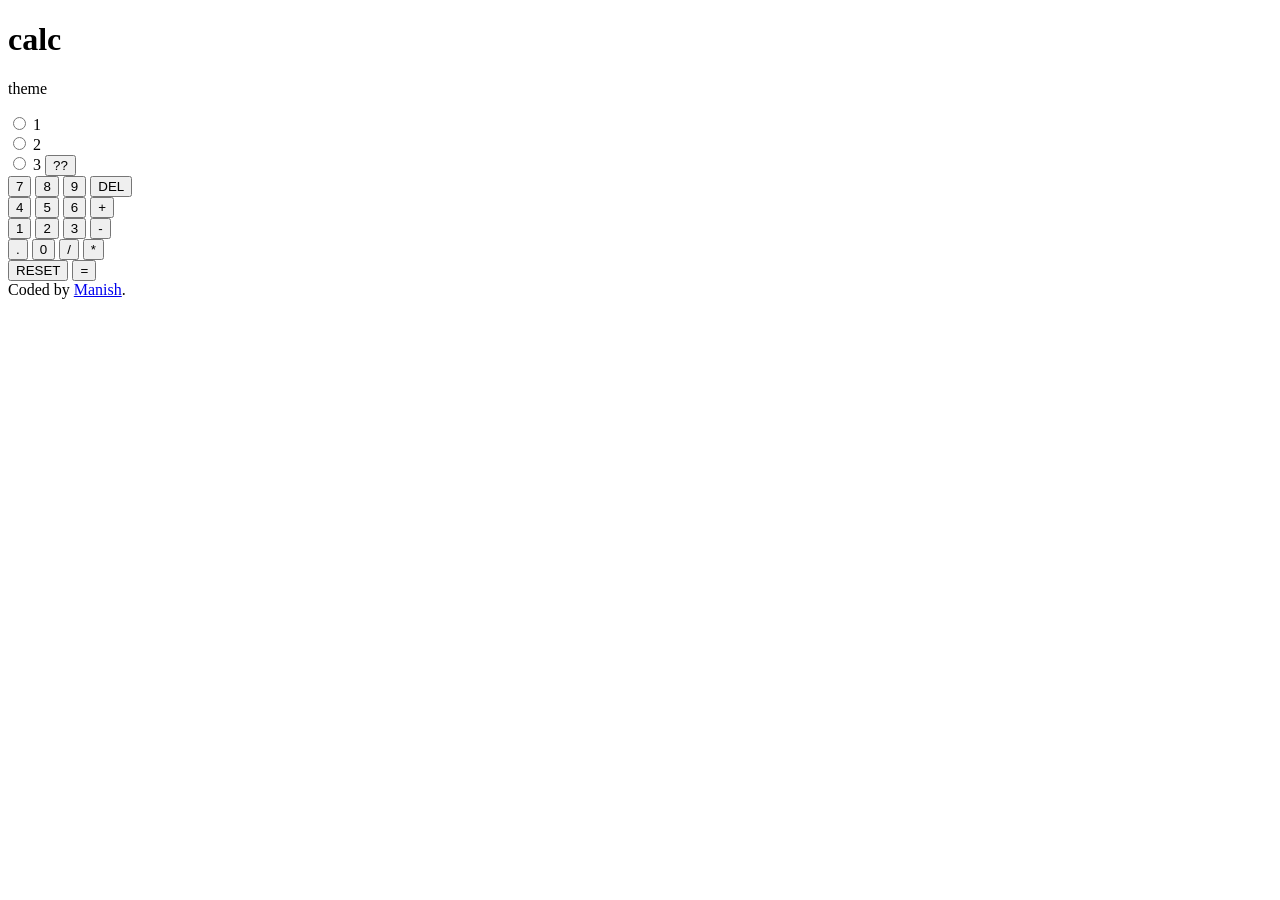
==== calculator-app-main/index.html @ bdbf22de "update" ====
<!DOCTYPE html>
<html lang="en">
<head>
  <meta charset="UTF-8">
  <meta name="viewport" content="width=device-width, initial-scale=1.0"> <!-- displays site properly based on user's device -->
  <link rel="stylesheet" href="/sass/main.css">
  <link rel="icon" type="image/png" sizes="32x32" href="/assets/images/favicon-32x32.png">
  <title>Frontend Mentor | Calculator app</title>
  <script defer src="/js/script.js"></script>
</head>
<body class="theme0">
<main class="calc">
  <div class="calc__container">
    <div class="calc__container-header">
      <h1 class="calc__container-logo">calc</h1>
      <div class="calc__header-themeContainer">
        <p class="calc__theme">theme</p>
        <div class="calc__header-btns">
            <input type="radio" data-index="0" class="btnOptions" id="btn1" name="button-1" value="30">
            <label class="labels"  for="btn1">1</label><br>
            <input type="radio" data-index="1" class="btnOptions" id="btn2" name="button-2" value="60">
            <label class="labels"  for="btn2">2</label><br>  
            <input type="radio" data-index="2" class="btnOptions" id="btn3" name="button-3" value="100">
            <label class="labels" for="btn3">3</label>
            <button class="toggleBtn" type="button">??</button>
        </div>
      </div>
    </div>
    <div class="calc__display output">
     <div class="previous-operand"></div>
     <div class="current-operand"></div>
    </div>
    <div class="calc__numberContainer">
      <div class="row-1 rows">
        <button class="seven keyStyle numsAndOperators numBtn">7</button>
        <button class="eight keyStyle numsAndOperators numBtn">8</button>
        <button class="nine keyStyle numsAndOperators numBtn">9</button>
        <button class="delete keyStyle delBtn">DEL</button>
      </div>

      <div class="row-2 rows">
        <button class="four keyStyle numsAndOperators numBtn">4</button>
        <button class="five keyStyle numsAndOperators numBtn">5</button>
        <button class="six  keyStyle numsAndOperators numBtn">6</button>
        <button class="add  keyStyle plusBtn numsAndOperators operationBtn">+</button>
      </div>

      <div class="row-3 rows">
        <button class="one keyStyle numsAndOperators numBtn">1</button>
        <button class="two keyStyle numsAndOperators numBtn">2</button>
        <button class="three  keyStyle numsAndOperators numBtn">3</button>
        <button class="subtract  keyStyle negBtn numsAndOperators operationBtn">-</button>
      </div>

      <div class="row-4 rows">
        <button class="deci keyStyle numsAndOperators numBtn">.</button>
        <button class="zero keyStyle numsAndOperators numBtn">0</button>
        <button class="division  keyStyle numsAndOperators operationBtn">/</button>
        <button class="multiply  keyStyle  numsAndOperators operationBtn">*</button>
      </div>

      <div class="row-5 ">
        <button class="resetBtn keyStyle">RESET</button>
        <button class="equalesBtn keyStyle">=</button>
      </div>
    </div>
  </div>
</main>

  
  <footer class="attribution">
    Coded by <a href="#">Manish</a>.
  </footer>
</body>
</html>
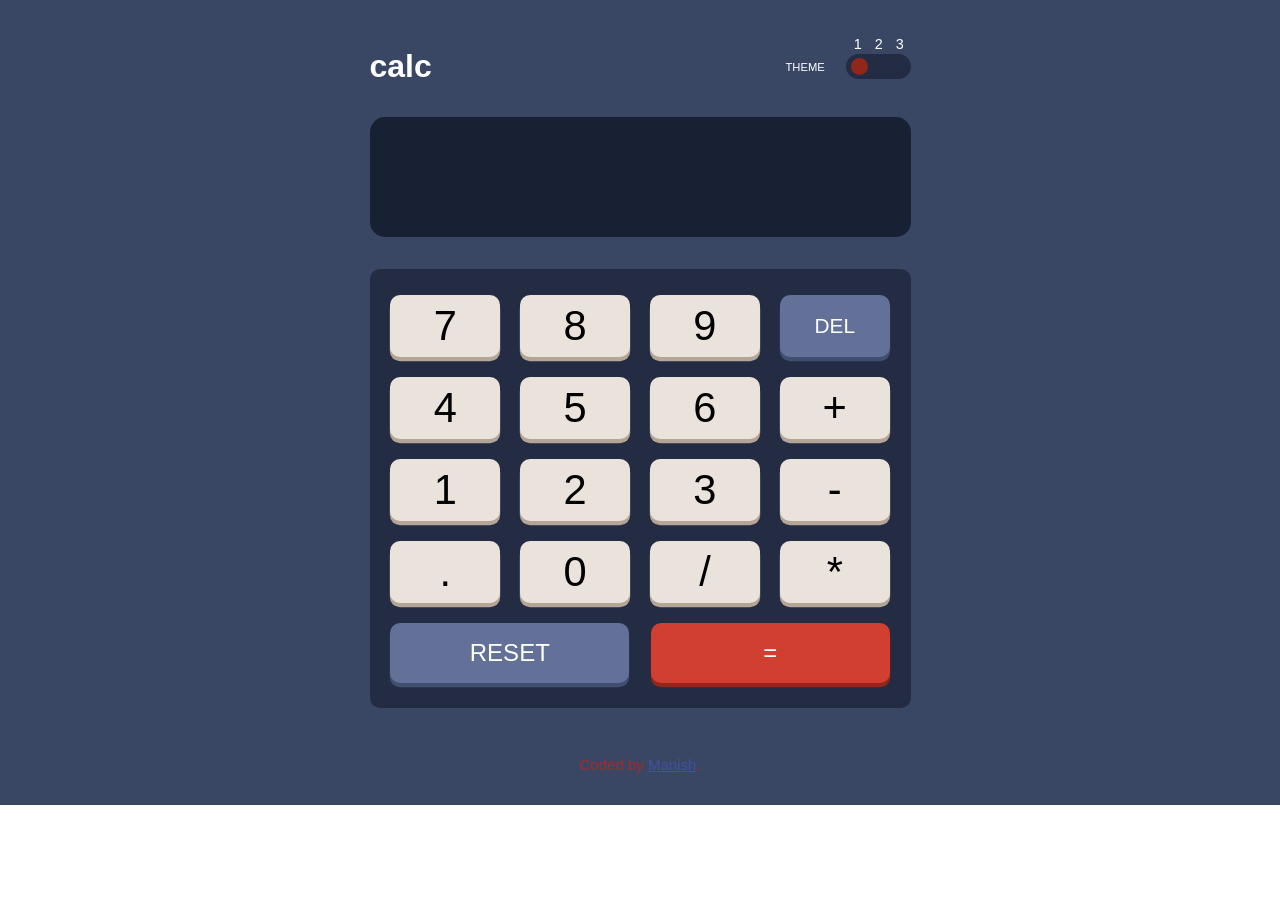
==== commit 83caf14b: "update" ====
--- a/calculator-app-main/index.html
+++ b/calculator-app-main/index.html
@@ -3,10 +3,10 @@
 <head>
   <meta charset="UTF-8">
   <meta name="viewport" content="width=device-width, initial-scale=1.0"> <!-- displays site properly based on user's device -->
-  <link rel="stylesheet" href="/sass/main.css">
+  <link rel="stylesheet" href="/calculator-app-main/sass/main.css">
   <link rel="icon" type="image/png" sizes="32x32" href="/assets/images/favicon-32x32.png">
   <title>Frontend Mentor | Calculator app</title>
-  <script defer src="/js/script.js"></script>
+  <script defer src="/calculator-app-main/js/script.js"></script>
 </head>
 <body class="theme0">
 <main class="calc">
--- a/calculator-app-main/sass/main.css
+++ b/calculator-app-main/sass/main.css
@@ -0,0 +1,367 @@
+@import url("https://fonts.googleapis.com/css2?family=League+Spartan:wght@700&display=swap");
+.theme0 .calc, .theme0 .attribution {
+  background-color: hsl(222deg, 26%, 31%);
+}
+.theme0 .calc__container-logo, .theme0 .labels, .theme0 .calc__theme {
+  color: hsl(0deg, 0%, 100%);
+}
+.theme0 .calc__header-btns {
+  background-color: hsl(223deg, 31%, 20%) !important;
+}
+.theme0 .toggleBtn {
+  background-color: hsl(6deg, 70%, 34%) !important;
+}
+.theme0 .toggleBtn:hover {
+  background-color: hsl(6deg, 63%, 50%) !important;
+}
+.theme0 .calc__display {
+  background-color: hsl(224deg, 36%, 15%);
+}
+.theme0 .calc__numberContainer {
+  background-color: hsl(223deg, 31%, 20%) !important;
+}
+.theme0 .numsAndOperators {
+  background-color: hsl(30deg, 25%, 89%) !important;
+  box-shadow: 0 4px 0 0.2px hsl(28deg, 16%, 65%) !important;
+}
+.theme0 .numsAndOperators:hover {
+  filter: brightness(125%) !important;
+}
+.theme0 .numsAndOperators:active {
+  filter: brightness(150%) !important;
+  transform: translateY(4px) !important;
+  box-shadow: none !important;
+}
+.theme0 .delBtn, .theme0 .resetBtn {
+  background-color: hsl(225deg, 21%, 49%) !important;
+  box-shadow: 0 4px 0 0.2px hsl(224deg, 28%, 35%) !important;
+}
+.theme0 .delBtn:hover, .theme0 .resetBtn:hover {
+  filter: brightness(125%) !important;
+}
+.theme0 .delBtn:active, .theme0 .resetBtn:active {
+  filter: brightness(125%) !important;
+  /* Key pressed effect */
+  transform: translateY(4px) !important;
+  box-shadow: none !important;
+}
+.theme0 .equalesBtn {
+  background-color: hsl(6deg, 63%, 50%) !important;
+  box-shadow: 0 4px 0 0.2px hsl(6deg, 70%, 34%) !important;
+}
+.theme0 .equalesBtn:hover {
+  filter: brightness(125%) !important;
+}
+.theme0 .equalesBtn:active {
+  filter: brightness(125%) !important;
+  /* Key pressed effect */
+  transform: translateY(4px) !important;
+  box-shadow: none !important;
+}
+.theme0 .equalesBtn {
+  color: hsl(0deg, 0%, 100%) !important;
+}
+.theme0 .delBtn, .theme0 .resetBtn {
+  color: hsl(0deg, 0%, 100%) !important;
+}
+.theme0 .previous-operand, .theme0 .current-operand {
+  color: hsl(0deg, 0%, 100%) !important;
+}
+
+.theme1 .calc, .theme1 .attribution {
+  background-color: hsl(0deg, 0%, 90%);
+}
+.theme1 .calc__container-logo, .theme1 .labels, .theme1 .calc__theme {
+  color: hsl(60deg, 10%, 19%);
+}
+.theme1 .calc__header-btns {
+  background-color: hsl(0deg, 5%, 81%) !important;
+}
+.theme1 .toggleBtn {
+  background-color: hsl(25deg, 99%, 27%) !important;
+}
+.theme1 .toggleBtn:hover {
+  background-color: hsl(25deg, 98%, 40%) !important;
+}
+.theme1 .calc__display {
+  background-color: hsl(0deg, 0%, 93%);
+}
+.theme1 .calc__numberContainer {
+  background-color: hsl(0deg, 5%, 81%) !important;
+}
+.theme1 .numsAndOperators {
+  background-color: hsl(45deg, 7%, 89%) !important;
+  box-shadow: 0 4px 0 0.2px hsl(35deg, 11%, 61%) !important;
+}
+.theme1 .numsAndOperators:hover {
+  filter: brightness(125%) !important;
+}
+.theme1 .numsAndOperators:active {
+  filter: brightness(150%) !important;
+  transform: translateY(4px) !important;
+  box-shadow: none !important;
+}
+.theme1 .delBtn, .theme1 .resetBtn {
+  background-color: hsl(185deg, 42%, 37%) !important;
+  box-shadow: 0 4px 0 0.2px hsl(185deg, 58%, 25%) !important;
+}
+.theme1 .delBtn:hover, .theme1 .resetBtn:hover {
+  filter: brightness(125%) !important;
+}
+.theme1 .delBtn:active, .theme1 .resetBtn:active {
+  filter: brightness(125%) !important;
+  /* Key pressed effect */
+  transform: translateY(4px) !important;
+  box-shadow: none !important;
+}
+.theme1 .equalesBtn {
+  background-color: hsl(25deg, 98%, 40%) !important;
+  box-shadow: 0 4px 0 0.2px hsl(25deg, 99%, 27%) !important;
+}
+.theme1 .equalesBtn:hover {
+  filter: brightness(125%) !important;
+}
+.theme1 .equalesBtn:active {
+  filter: brightness(125%) !important;
+  /* Key pressed effect */
+  transform: translateY(4px) !important;
+  box-shadow: none !important;
+}
+.theme1 .delBtn, .theme1 .resetBtn {
+  color: hsl(0deg, 0%, 100%) !important;
+}
+.theme1 .equalesBtn {
+  color: hsl(0deg, 0%, 100%) !important;
+}
+.theme1 .previous-operand, .theme1 .current-operand {
+  color: hsl(60deg, 10%, 19%) !important;
+}
+
+.theme2 .calc, .theme2 .attribution {
+  background-color: hsl(268deg, 75%, 9%);
+}
+.theme2 .calc__container-logo, .theme2 .labels, .theme2 .calc__theme {
+  color: hsl(52deg, 100%, 62%);
+}
+.theme2 .calc__header-btns {
+  background-color: hsl(268deg, 71%, 12%) !important;
+}
+.theme2 .toggleBtn {
+  background-color: hsl(177deg, 92%, 70%) !important;
+}
+.theme2 .toggleBtn:hover {
+  background-color: hsl(176deg, 100%, 44%) !important;
+}
+.theme2 .calc__display {
+  background-color: hsl(268deg, 71%, 12%);
+}
+.theme2 .calc__numberContainer {
+  background-color: hsl(268deg, 71%, 12%) !important;
+}
+.theme2 .numsAndOperators {
+  background-color: hsl(268deg, 47%, 21%) !important;
+  box-shadow: 0 4px 0 0.2px hsl(290deg, 70%, 36%) !important;
+}
+.theme2 .numsAndOperators:hover {
+  filter: brightness(125%) !important;
+}
+.theme2 .numsAndOperators:active {
+  filter: brightness(150%) !important;
+  transform: translateY(4px) !important;
+  box-shadow: none !important;
+}
+.theme2 .delBtn, .theme2 .resetBtn {
+  background-color: hsl(281deg, 89%, 26%) !important;
+  box-shadow: 0 4px 0 0.2px hsl(285deg, 91%, 52%) !important;
+}
+.theme2 .delBtn:hover, .theme2 .resetBtn:hover {
+  filter: brightness(125%) !important;
+}
+.theme2 .delBtn:active, .theme2 .resetBtn:active {
+  filter: brightness(125%) !important;
+  /* Key pressed effect */
+  transform: translateY(4px) !important;
+  box-shadow: none !important;
+}
+.theme2 .equalesBtn {
+  background-color: hsl(176deg, 100%, 44%) !important;
+  box-shadow: 0 4px 0 0.2px hsl(177deg, 92%, 70%) !important;
+}
+.theme2 .equalesBtn:hover {
+  filter: brightness(125%) !important;
+}
+.theme2 .equalesBtn:active {
+  filter: brightness(125%) !important;
+  /* Key pressed effect */
+  transform: translateY(4px) !important;
+  box-shadow: none !important;
+}
+.theme2 .delBtn, .theme2 .resetBtn {
+  color: hsl(0deg, 0%, 100%) !important;
+}
+.theme2 .equalesBtn {
+  color: hsl(198deg, 20%, 13%) !important;
+}
+.theme2 .numsAndOperators {
+  color: hsl(52deg, 100%, 62%) !important;
+}
+.theme2 .previous-operand, .theme2 .current-operand {
+  color: hsl(52deg, 100%, 62%) !important;
+}
+
+* {
+  margin: 0;
+  padding: 0;
+  box-sizing: border-box;
+}
+
+body {
+  font-family: "League Spartan", sans-serif;
+}
+body .calc {
+  padding: 1.5rem 0;
+  display: flex;
+  justify-content: center;
+  align-items: center;
+}
+body .calc .calc__container {
+  padding: 1.5rem;
+  width: min(589px, 100%);
+}
+body .calc .calc__container .calc__container-header {
+  display: flex;
+  justify-content: space-between;
+}
+body .calc .calc__container .calc__container-header .calc__container-logo {
+  font-size: 2rem;
+}
+body .calc .calc__container .calc__container-header .calc__header-themeContainer {
+  display: flex;
+  justify-content: space-between;
+  align-items: center;
+  width: 125px;
+}
+body .calc .calc__container .calc__container-header .calc__header-themeContainer .calc__theme {
+  font-size: 0.7rem;
+  text-transform: uppercase;
+}
+body .calc .calc__container .calc__container-header .calc__header-themeContainer .calc__header-btns {
+  all: unset;
+  display: flex;
+  align-items: center;
+  flex-direction: row;
+  border-radius: 30px;
+  position: relative;
+  height: 15px;
+  width: 55px;
+  padding: 0.3rem;
+}
+body .calc .calc__container .calc__container-header .calc__header-themeContainer .calc__header-btns input[type=radio] {
+  opacity: 0;
+  cursor: pointer;
+  height: 17px;
+  width: 17px;
+  -webkit-tap-highlight-color: transparent;
+}
+body .calc .calc__container .calc__container-header .calc__header-themeContainer .calc__header-btns input {
+  cursor: pointer;
+}
+body .calc .calc__container .calc__container-header .calc__header-themeContainer .calc__header-btns .labels {
+  position: relative;
+  transform: translate(-10px, -23px);
+  font-size: 0.9rem;
+}
+body .calc .calc__container .calc__container-header .calc__header-themeContainer .calc__header-btns .toggleBtn {
+  all: unset;
+  font-size: 0;
+  height: 17px;
+  width: 17px;
+  border-radius: 50%;
+  position: absolute;
+  cursor: pointer;
+  transition: all 0.2s cubic-bezier(0.55, 0.055, 0.675, 0.19);
+}
+body .calc .calc__container .calc__display {
+  width: 100%;
+  height: clamp(89px, 20vw, 120px);
+  margin: 2rem 0;
+  display: flex;
+  justify-content: space-around;
+  align-items: flex-end;
+  flex-direction: column;
+  padding: 10px;
+  word-wrap: break-word;
+  border-radius: 15px;
+  word-wrap: break-word;
+  word-break: break-all;
+}
+body .calc .calc__container .calc__display .previous-operand {
+  color: white;
+  font-size: 1.5rem;
+  overflow: hidden;
+}
+body .calc .calc__container .calc__display .current-operand {
+  color: white;
+  font-size: 2.5rem;
+  overflow: hidden;
+}
+body .calc .calc__container .calc__numberContainer {
+  padding: 1.6rem 1.3rem;
+  border-radius: 10px;
+}
+body .calc .calc__container .calc__numberContainer .rows {
+  display: flex;
+  justify-content: space-between;
+  margin-bottom: 1.25rem;
+}
+body .calc .calc__container .calc__numberContainer .rows .keyStyle {
+  all: unset;
+  width: min(110px, 22%);
+  height: 70px;
+  text-align: center;
+  border-radius: 5px;
+  font-size: clamp(2.1rem, 1.81425rem + 1.27vw, 2.6rem);
+}
+body .calc .calc__container .calc__numberContainer .rows .keyStyle:hover {
+  cursor: pointer;
+}
+@media (min-width: 772px) {
+  body .calc .calc__container .calc__numberContainer .rows .keyStyle {
+    height: 62px !important;
+    border-radius: 10px;
+  }
+}
+body .calc .calc__container .calc__numberContainer .rows .delBtn {
+  font-size: 1.3rem;
+}
+body .calc .calc__container .calc__numberContainer .row-5 {
+  display: flex;
+  justify-content: space-between;
+}
+body .calc .calc__container .calc__numberContainer .row-5 .resetBtn, body .calc .calc__container .calc__numberContainer .row-5 .equalesBtn {
+  all: unset;
+  width: min(239px, 48%);
+  text-align: center;
+  height: 70px;
+  border-radius: 5px;
+  font-size: 1.5rem;
+}
+body .calc .calc__container .calc__numberContainer .row-5 .resetBtn:hover, body .calc .calc__container .calc__numberContainer .row-5 .equalesBtn:hover {
+  cursor: pointer;
+}
+@media (min-width: 772px) {
+  body .calc .calc__container .calc__numberContainer .row-5 .resetBtn, body .calc .calc__container .calc__numberContainer .row-5 .equalesBtn {
+    height: 60px !important;
+    border-radius: 10px;
+  }
+}
+
+.attribution {
+  font-size: 15px;
+  text-align: center;
+  padding-bottom: 2rem;
+  color: brown;
+}
+.attribution a {
+  color: hsl(228deg, 45%, 44%);
+}/*# sourceMappingURL=main.css.map */
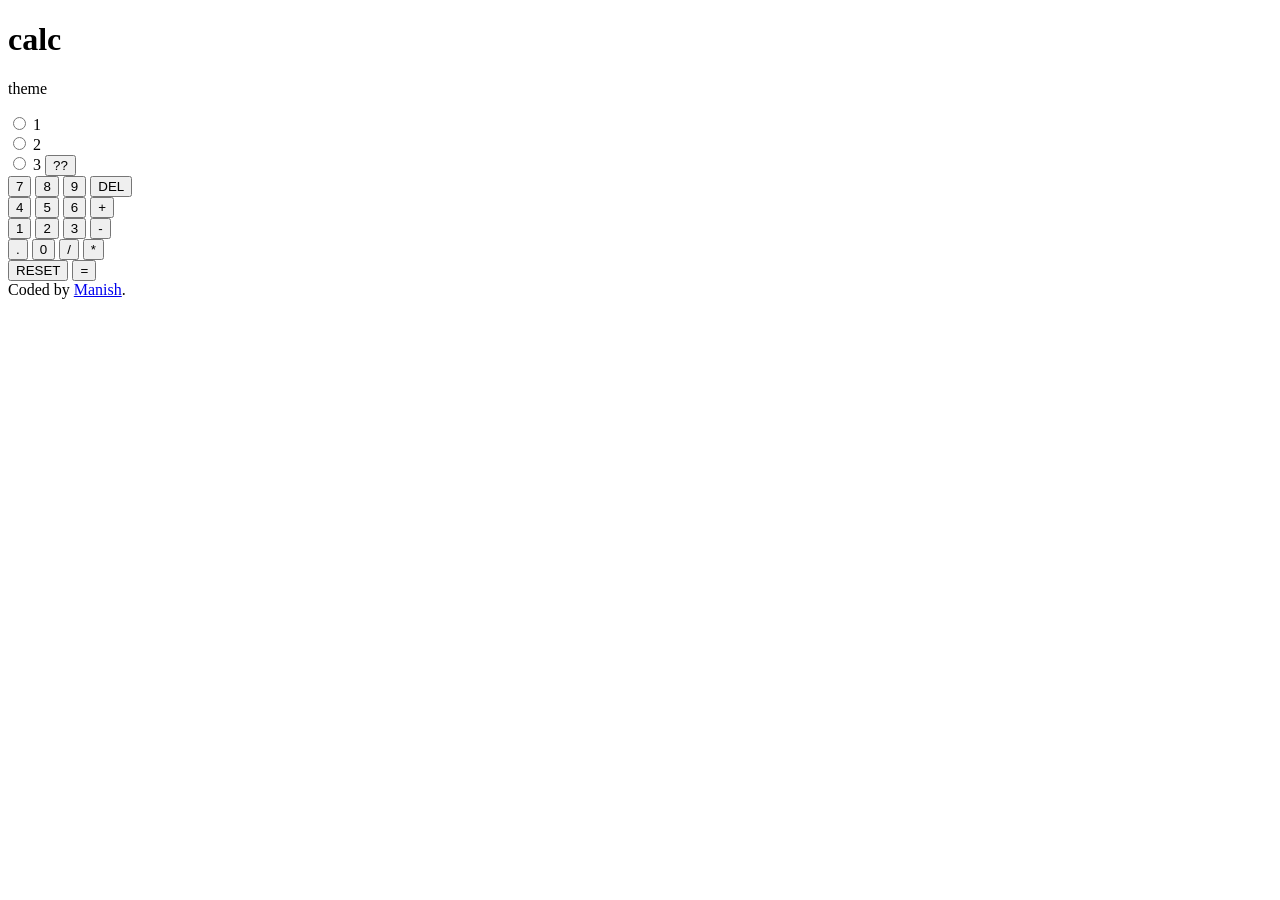
==== commit dc25fbe8: "update" ====
--- a/calculator-app-main/index.html
+++ b/calculator-app-main/index.html
@@ -3,10 +3,10 @@
 <head>
   <meta charset="UTF-8">
   <meta name="viewport" content="width=device-width, initial-scale=1.0"> <!-- displays site properly based on user's device -->
-  <link rel="stylesheet" href="/calculator-app-main/sass/main.css">
+  <link rel="stylesheet" href="/sass/main.css">
   <link rel="icon" type="image/png" sizes="32x32" href="/assets/images/favicon-32x32.png">
-  <title>Frontend Mentor | Calculator app</title>
-  <script defer src="/calculator-app-main/js/script.js"></script>
+  <title>Calculator app</title>
+  <script defer src="/js/script.js"></script>
 </head>
 <body class="theme0">
 <main class="calc">
@@ -69,7 +69,7 @@
 
   
   <footer class="attribution">
-    Coded by <a href="#">Manish</a>.
+    Coded by <a href="https://github.com/Manish-d-art">Manish</a>.
   </footer>
 </body>
 </html>
